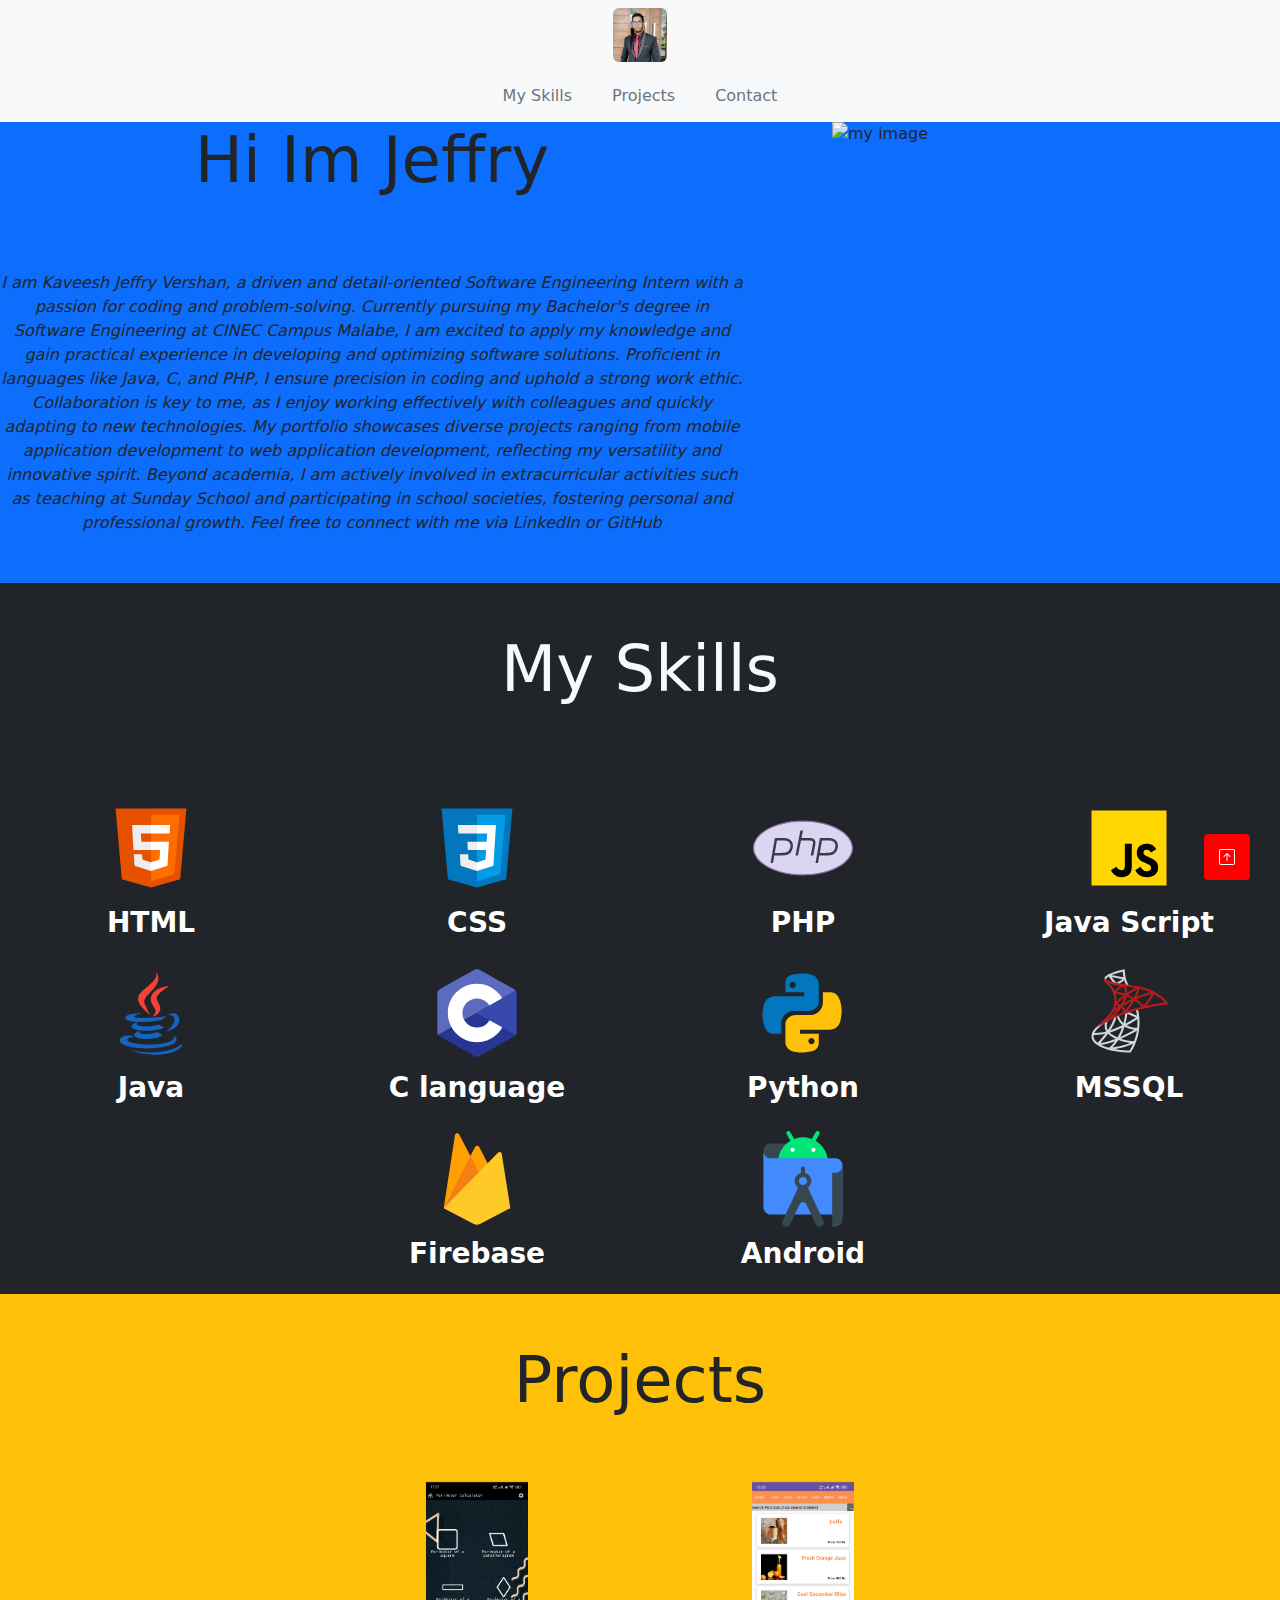
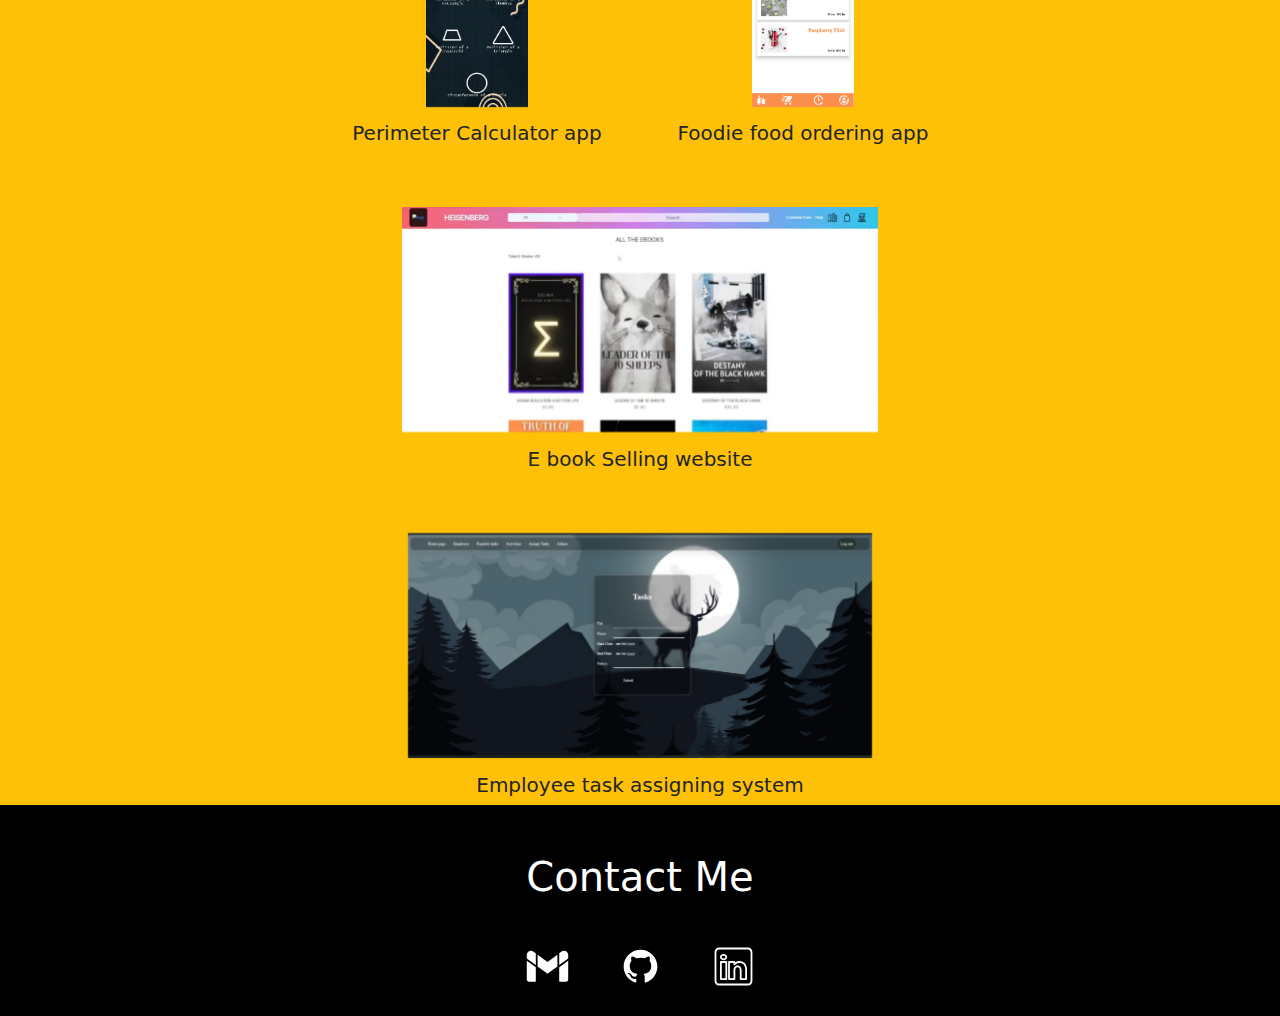
==== index.html @ b13f6693 "first commit" ====
<!DOCTYPE html>
<html lang="en">
<head>
    <meta charset="UTF-8">
    <meta name="viewport" content="width=device-width, initial-scale=1.0">
    <link href="https://cdn.jsdelivr.net/npm/bootstrap@5.3.3/dist/css/bootstrap.min.css" rel="stylesheet" integrity="sha384-QWTKZyjpPEjISv5WaRU9OFeRpok6YctnYmDr5pNlyT2bRjXh0JMhjY6hW+ALEwIH" crossorigin="anonymous">
    <link rel="stylesheet" href="CSS/Home.css">
    <script src="Java Script/Home.js"></script>

    <title>Portfolio</title>
</head>
<body>
    <button onclick="topFunction()" id="myBtn" title="Go to top">
        <img src="Assets/arrow.svg" alt="my image" class="mx-auto d-block ">
    </button>
    <div  class=" col-12  navbar-inverse ">
        <nav class="navbar container-fluid justify-content-center bg-light" >
            <img src="Assets/IMG_20231119_211212.jpg" class="rounded " Style="width: 6vh; height: auto; ">
        </nav>
        <nav class=" navbar col-12 navbar-expand-lg navbar-light bg-light justify-content-center">
            <ul class="nav justify-content-center  ">
                <li class="nav-item  me-3">
                    <button type="button" onclick="about()" class="btn btn-outline-secondary nav-btns">My Skills</button>
                </li>
                <li class="nav-item  me-3">
                    <button type="button" onclick="projects()" class="btn btn-outline-secondary nav-btns">Projects</button>
                </li>
                <li class="nav-item  ">
                    <button type="button" onclick="contact()" class="btn btn-outline-secondary nav-btns">Contact</button>
                </li>
                
              </ul>
          </nav>
    </div>

    <div class="row bg-primary " id="iam">
        <div class=" text-center text-div"> 
            <h1 class="text-center mt-10 display-3 text-topic" >
                Hi Im Jeffry
            </h1>
            <p class="mt-10 mb-5 about-div" style="margin-top: 8vh;">
                I am Kaveesh Jeffry Vershan, a driven and detail-oriented 
                Software Engineering Intern with a passion for coding and 
                problem-solving. Currently pursuing my Bachelor's degree 
                in Software Engineering at CINEC Campus Malabe, I am 
                excited to apply my knowledge and gain practical 
                experience in developing and optimizing software 
                solutions. Proficient in languages like Java, C, 
                and PHP, I ensure precision in coding and uphold a 
                strong work ethic. Collaboration is key to me, as I 
                enjoy working effectively with colleagues and quickly 
                adapting to new technologies. My portfolio showcases 
                diverse projects ranging from mobile application 
                development to web application development, reflecting 
                my versatility and innovative spirit. Beyond academia, 
                I am actively involved in extracurricular activities 
                such as teaching at Sunday School and participating in 
                school societies, fostering personal and professional 
                growth. Feel free to connect with me via LinkedIn or 
                GitHub
            </p>
        </div>
        <div class="image-div justify-content-center ">
            
            <img src="Assets/img 2.png" alt="my image" class="mx-auto d-block img-2">
            
        </div>
    </div>
    
    <div class="row  justify-content-center bg-dark">

        <h1 class="text-center mt-10 display-3  mt-5 text-light" id="skills" style="margin-bottom: 10vh">
           <b> My Skills </b>
        </h1>
        
        <div class="col-6 col-md-4 col-lg-3 text-center ">
            <img src="Assets/html.svg" alt="my image" class="mx-auto d-block ">
            <h3 class="mt-2 mb-4 text-white" > <b>HTML</b></h3>
        </div>
        <div class="col-6 col-md-4 col-lg-3 text-center">
            <img src="Assets/css.svg" alt="my image" class="mx-auto d-block ">
            <h3 class="mt-2 mb-4 text-white"> <b>CSS</b></h3>
        </div>
        <div class="col-6 col-md-4 col-lg-3 text-center">
            <img src="Assets/php.svg" alt="my image" class="mx-auto d-block ">
            <h3 class="mt-2 mb-4 text-white"> <b>PHP</b></h3>
        </div>
        <div class="col-6 col-md-4 col-lg-3 text-center">
            <img src="Assets/js.svg" alt="my image" class="mx-auto d-block ">
            <h3 class="mt-2 mb-4 text-white" > <b>Java Script</b></h3>
        </div>
        <div class="col-6 col-md-4 col-lg-3 text-center" >
            <img src="Assets/java.svg" alt="my image" class="mx-auto d-block ">
            <h3 class="mt-2 mb-4 text-white"> <b>Java</b></h3>
        </div>
        <div class="col-6 col-md-4 col-lg-3 text-center">
            <img src="Assets/c.svg" alt="my image" class="mx-auto d-block ">
            <h3 class="mt-2 mb-4 text-white "> <b>C language</b></h3>
        </div>
        <div class="col-6 col-md-4 col-lg-3 text-center">
            <img src="Assets/python.svg" alt="my image" class="mx-auto d-block ">
            <h3 class="mt-2 mb-4 text-white"> <b>Python</b></h3>
        </div>
        <div class="col-6 col-md-4 col-lg-3 text-center">
            <img src="Assets/sql.svg" alt="my image" class="mx-auto d-block ">
            <h3 class="mt-2 mb-4 text-white"> <b>MSSQL</b></h3>
        </div>
        <div class="col-6 col-md-4 col-lg-3 text-center">
            <img src="Assets/firebase.svg" alt="my image" class="mx-auto d-block ">
            <h3 class="mt-2 mb-4 text-white"> <b>Firebase</b></h3>
        </div>
        <div class="col-6 col-md-4 col-lg-3 text-center" >
            <img src="Assets/android.svg" alt="my image" class="mx-auto d-block ">
            <h3 class="mt-2 mb-4 text-white"> <b>Android</b></h3>
        </div>
        

    </div>  

    <div class="row justify-content-center bg-warning ">
        <h1 class="text-center mt-5 display-3 justify-content-center  text-dark" id="projects"><b>Projects</b></h1>

        <div class="col-6 col-md-6 col-lg-3 justify-content-center text-center mt-5 " style="position: relative;">
            <a href="https://github.com/KaveeshJeffry/Perimeter-Calculator"><div class="flash-div "><img src="Assets/1710486483799.jpg" alt="my image" class="mx-auto d-block proj-images">
                
            </div></a>
            <p class="h5 mt-2 ">Perimeter Calculator app</p>
        </div>
        <div class="col-6 col-md-6 col-lg-3 justify-content-center text-center mt-5 ">
            <a href="https://github.com/KaveeshJeffry/Foodie-E-commerce-Mobile-Application"><div class="flash-div "><img src="Assets/1710486483814.jpg" alt="my image" class="mx-auto d-block proj-images">
                
            </div></a>
            <p class="h5 mt-2 ">Foodie food ordering app</p>
        </div>
        <div class="col-12 col-md-12 col-lg-12 justify-content-center text-center mt-5 ">
            <a href="https://github.com/KaveeshJeffry/Ebook-website"><div class="flash-div "><img src="Assets/1710487030895.jpg" alt="my image" class="mx-auto d-block proj-images-l">
                
            </div></a>
            <p class="h5 mt-2 ">E book Selling website</p>
        </div>
        <div class="col-12 col-md-12 col-lg-12 justify-content-center text-center mt-5 ">
            <a href="https://github.com/KaveeshJeffry/Employee-task-management-Web-application"><div class="flash-div "><img src="Assets/Screenshot 2024-03-15 183143.png" alt="my image" class="mx-auto d-block proj-images-l">
                
            </div></a>
            <p class="h5 mt-2 ">Employee task assigning system</p>
        </div>
    </div>


    <div class="bg-black row" id="contact">
        
        <div class="col-12 text-white text-center">
            <h1 class="mt-5 mb-3">Contact Me</h1>
            <ul class="nav justify-content-center  ">
                <li class="me-5">
                    <a href = "mailto:kaveeshgg@gmail.com?subject=I want to contact you&body=Hi">
                        <img src="Assets/gmail.svg" id="contact-img" style="width: 5vh;" alt="my image" class="mx-auto d-block ">
                    </a>
                </li>
                <li class="me-5">
                    <a href="https://github.com/KaveeshJeffry">
                        <img src="Assets/github.svg" id="contact-img" style="width: 5vh;" alt="my image" class="mx-auto d-block ">
                    </a>
                </li>
                <li class="">
                    <a href="https://www.bing.com/ck/a?!&&p=8827565dacfb0b1dJmltdHM9MTcxMDQ2MDgwMCZpZ3VpZD0xNDU5ZTE1Zi1hNzFlLTZmZTEtMTFlNy1mMmZhYTYxZjZlYTEmaW5zaWQ9NTE4OQ&ptn=3&ver=2&hsh=3&fclid=1459e15f-a71e-6fe1-11e7-f2faa61f6ea1&psq=kaveesh+jeffry&u=a1aHR0cHM6Ly9say5saW5rZWRpbi5jb20vaW4va2F2ZWVzaC1qZWZmcnktNzg0Mjc1MWI3&ntb=1">
                        <img src="Assets/linkedin.svg" id="contact-img" style="width: 5vh;" alt="my image" class="mx-auto d-block ">
                    </a>
                </li>
            </ul>
            
             
            
            
        </div>
        
        
    </div>
    
</body>
</html>
---- CSS/Home.css ----
html {
    scroll-behavior: smooth;
  }
.nav-btns{
    border: 0cap;
}
.about-div{
        
    font-style: italic;
}
.text-div{
    width: 60vw;
}

.image-div{
    width: 40vw;
}
.img-2{
    height: fit-content;
    
    width: 100%;
    max-width: 40dvh;
    
    
    
    
}
.proj-images{
    height: 25dvh;
}


.proj-images-l{
    height: auto;
    max-height: 25dvh;
    width: auto;
    min-width: 2dvw;
}
.flash-div{
    
    position: relative;
    width: fit-content;
    margin: auto;
    padding: 0.5dvi;
    transition: .5s ease;
  backface-visibility: hidden;
  display: block;

}
.flash-div:hover{
    background-color:rgb(199, 46, 0);
    opacity: 1;
    border-radius: 5px;
    
}


.middle-div-small {
    transition: .5s ease;
    opacity: 0;
    position: absolute;
    top: 50%;
    left: 50%;
    
    transform: translate(-50%, -50%);
    -ms-transform: translate(-50%, -50%);
    text-align: center;
    
    

}
.middle-div-large{
    transition: .5s ease;
    opacity: 0;
    position: absolute;
    top: 50%;
    left:50%;
    
    transform: translate(-50%, -50%);
    -ms-transform: translate(-50%, -50%);
    text-align: center;
}
#contact-img{
    padding-top: 3dvh;
    padding-bottom: 3dvh;
    
}
#myBtn {
    
    position: fixed;
    bottom: 20px;
    right: 30px;
    z-index: 99;
    font-size: 18px;
    border: none;
    outline: none;
    background-color: red;
    color: white;
    cursor: pointer;
    padding: 15px;
    border-radius: 4px;
  }
  
  #myBtn:hover {
    background-color: #555;
  }



@media only screen and (max-width: 800px) {
    .about-div{
        
        font-style: italic;
    }
    .text-div{
        color: aliceblue;
        background-color: rgba(240, 248, 255, 0);
        overflow: hidden;
        width: 100%;
        padding: 6vh;
        z-index: 3;
        
        
    }

    .image-div{
        background-color: rgba(240, 248, 255, 0);
        position: absolute;
        overflow: hidden;
        width: 100%;
        
        
        backdrop-filter: blur;
    }
    .img-2{
        
        max-height: 58vh;
        filter: blur(8px);
        -webkit-filter: blur(8px)

    }
    .proj-images-l{
        height: auto;
        max-height: 25dvh;
        width: auto;
        max-width: 90dvw;
    }
    .flash-div{
        padding: 1dvi;
    }
    

}
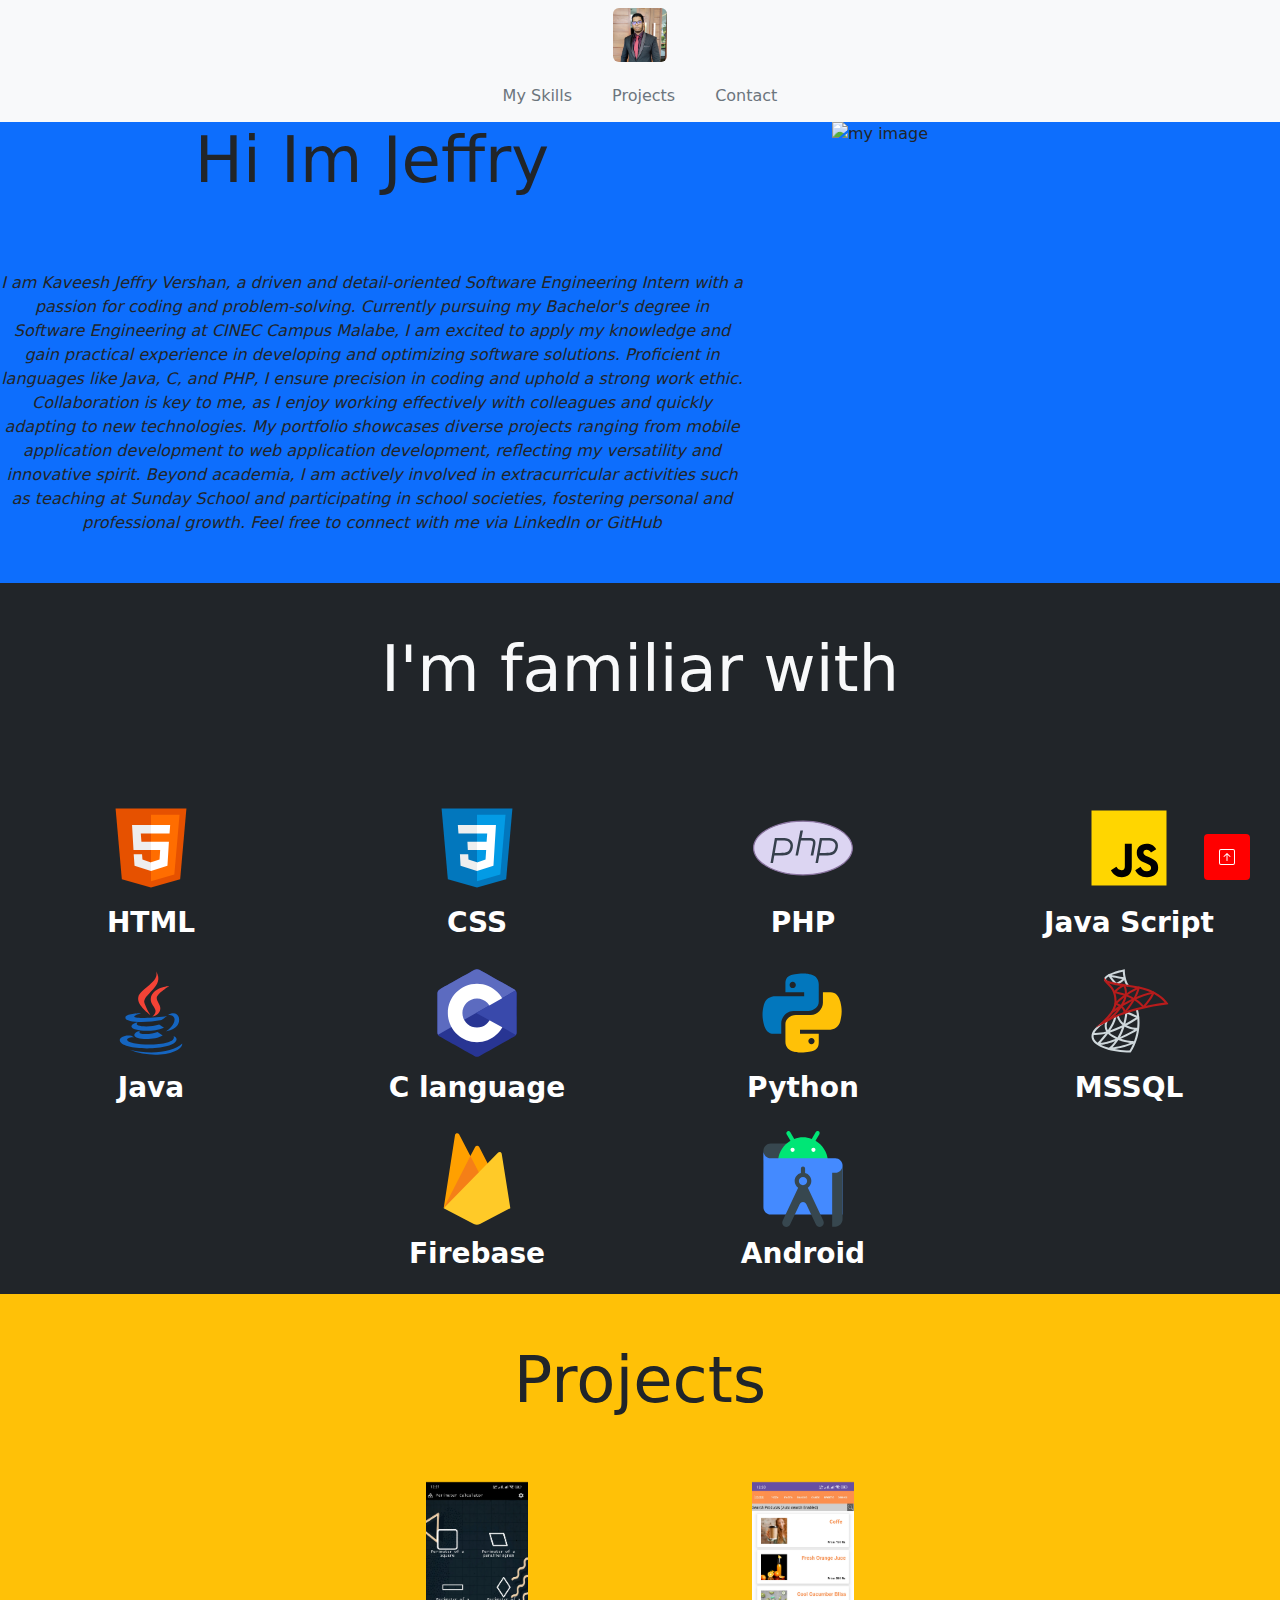
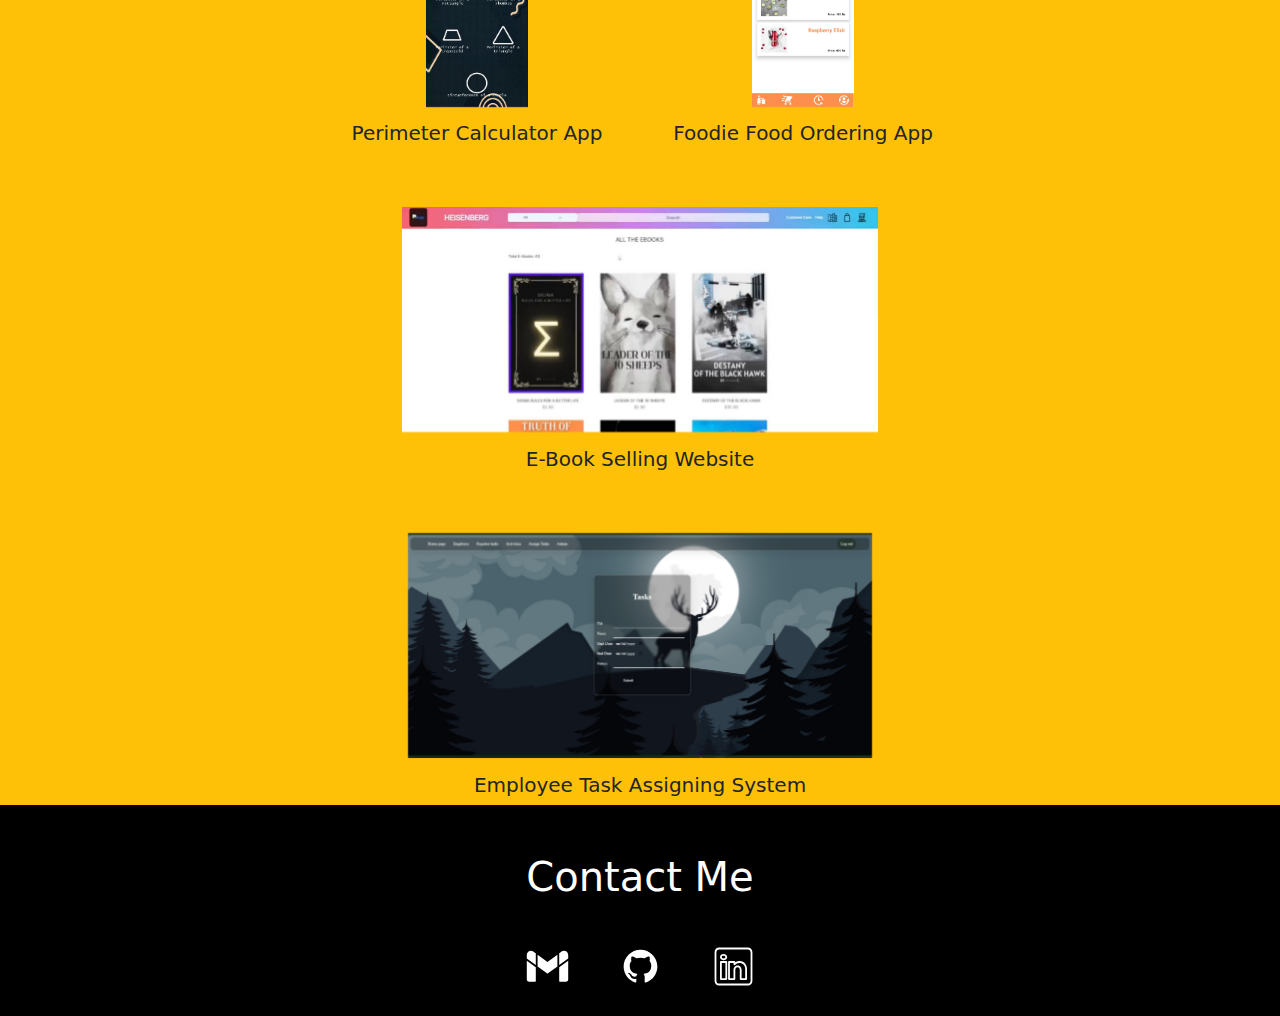
==== commit 605ff033: "Update index.html" ====
--- a/index.html
+++ b/index.html
@@ -70,7 +70,7 @@
     <div class="row  justify-content-center bg-dark">
 
         <h1 class="text-center mt-10 display-3  mt-5 text-light" id="skills" style="margin-bottom: 10vh">
-           <b> My Skills </b>
+           <b> I'm familiar with </b>
         </h1>
         
         <div class="col-6 col-md-4 col-lg-3 text-center ">
@@ -124,25 +124,25 @@
             <a href="https://github.com/KaveeshJeffry/Perimeter-Calculator"><div class="flash-div "><img src="Assets/1710486483799.jpg" alt="my image" class="mx-auto d-block proj-images">
                 
             </div></a>
-            <p class="h5 mt-2 ">Perimeter Calculator app</p>
+            <p class="h5 mt-2 ">Perimeter Calculator App</p>
         </div>
         <div class="col-6 col-md-6 col-lg-3 justify-content-center text-center mt-5 ">
             <a href="https://github.com/KaveeshJeffry/Foodie-E-commerce-Mobile-Application"><div class="flash-div "><img src="Assets/1710486483814.jpg" alt="my image" class="mx-auto d-block proj-images">
                 
             </div></a>
-            <p class="h5 mt-2 ">Foodie food ordering app</p>
+            <p class="h5 mt-2 ">Foodie Food Ordering App</p>
         </div>
         <div class="col-12 col-md-12 col-lg-12 justify-content-center text-center mt-5 ">
             <a href="https://github.com/KaveeshJeffry/Ebook-website"><div class="flash-div "><img src="Assets/1710487030895.jpg" alt="my image" class="mx-auto d-block proj-images-l">
                 
             </div></a>
-            <p class="h5 mt-2 ">E book Selling website</p>
+            <p class="h5 mt-2 ">E-Book Selling Website</p>
         </div>
         <div class="col-12 col-md-12 col-lg-12 justify-content-center text-center mt-5 ">
             <a href="https://github.com/KaveeshJeffry/Employee-task-management-Web-application"><div class="flash-div "><img src="Assets/Screenshot 2024-03-15 183143.png" alt="my image" class="mx-auto d-block proj-images-l">
                 
             </div></a>
-            <p class="h5 mt-2 ">Employee task assigning system</p>
+            <p class="h5 mt-2 ">Employee Task Assigning System</p>
         </div>
     </div>
 
@@ -178,4 +178,4 @@
     </div>
     
 </body>
-</html>+</html>
